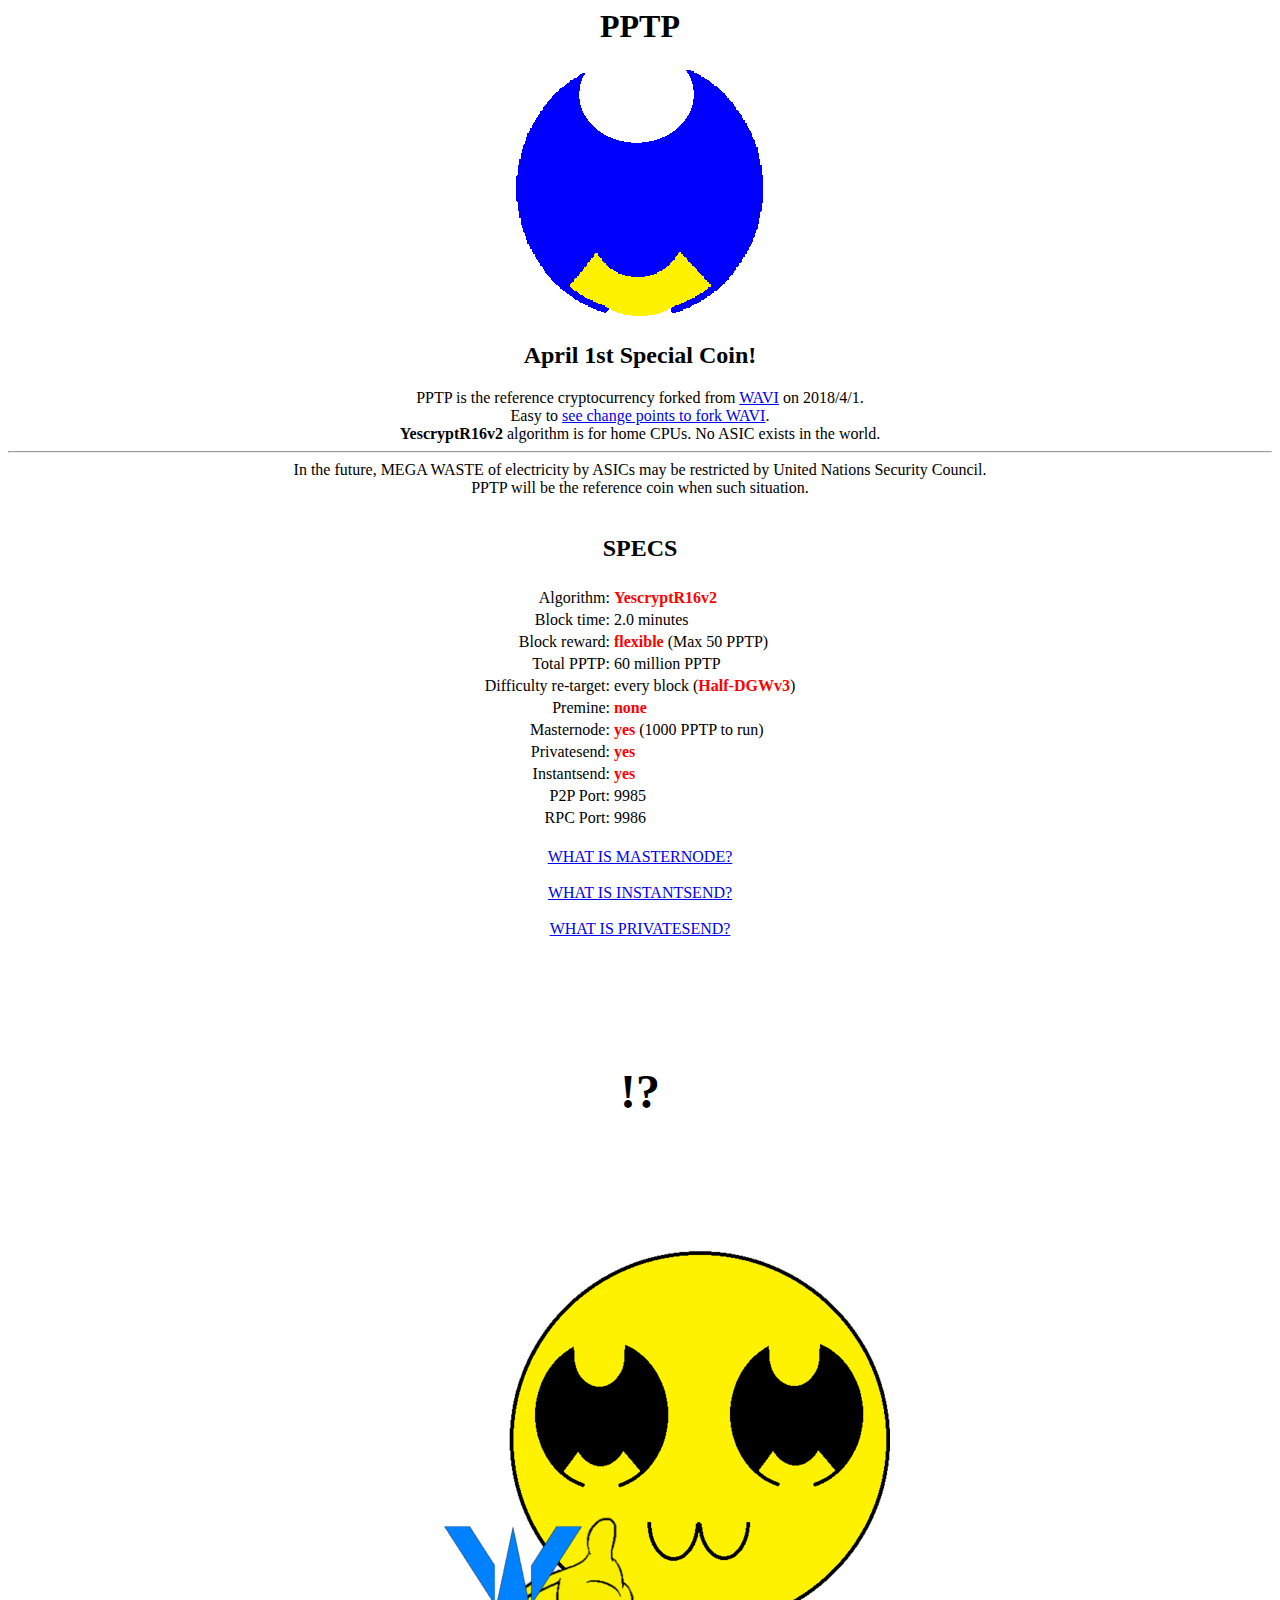
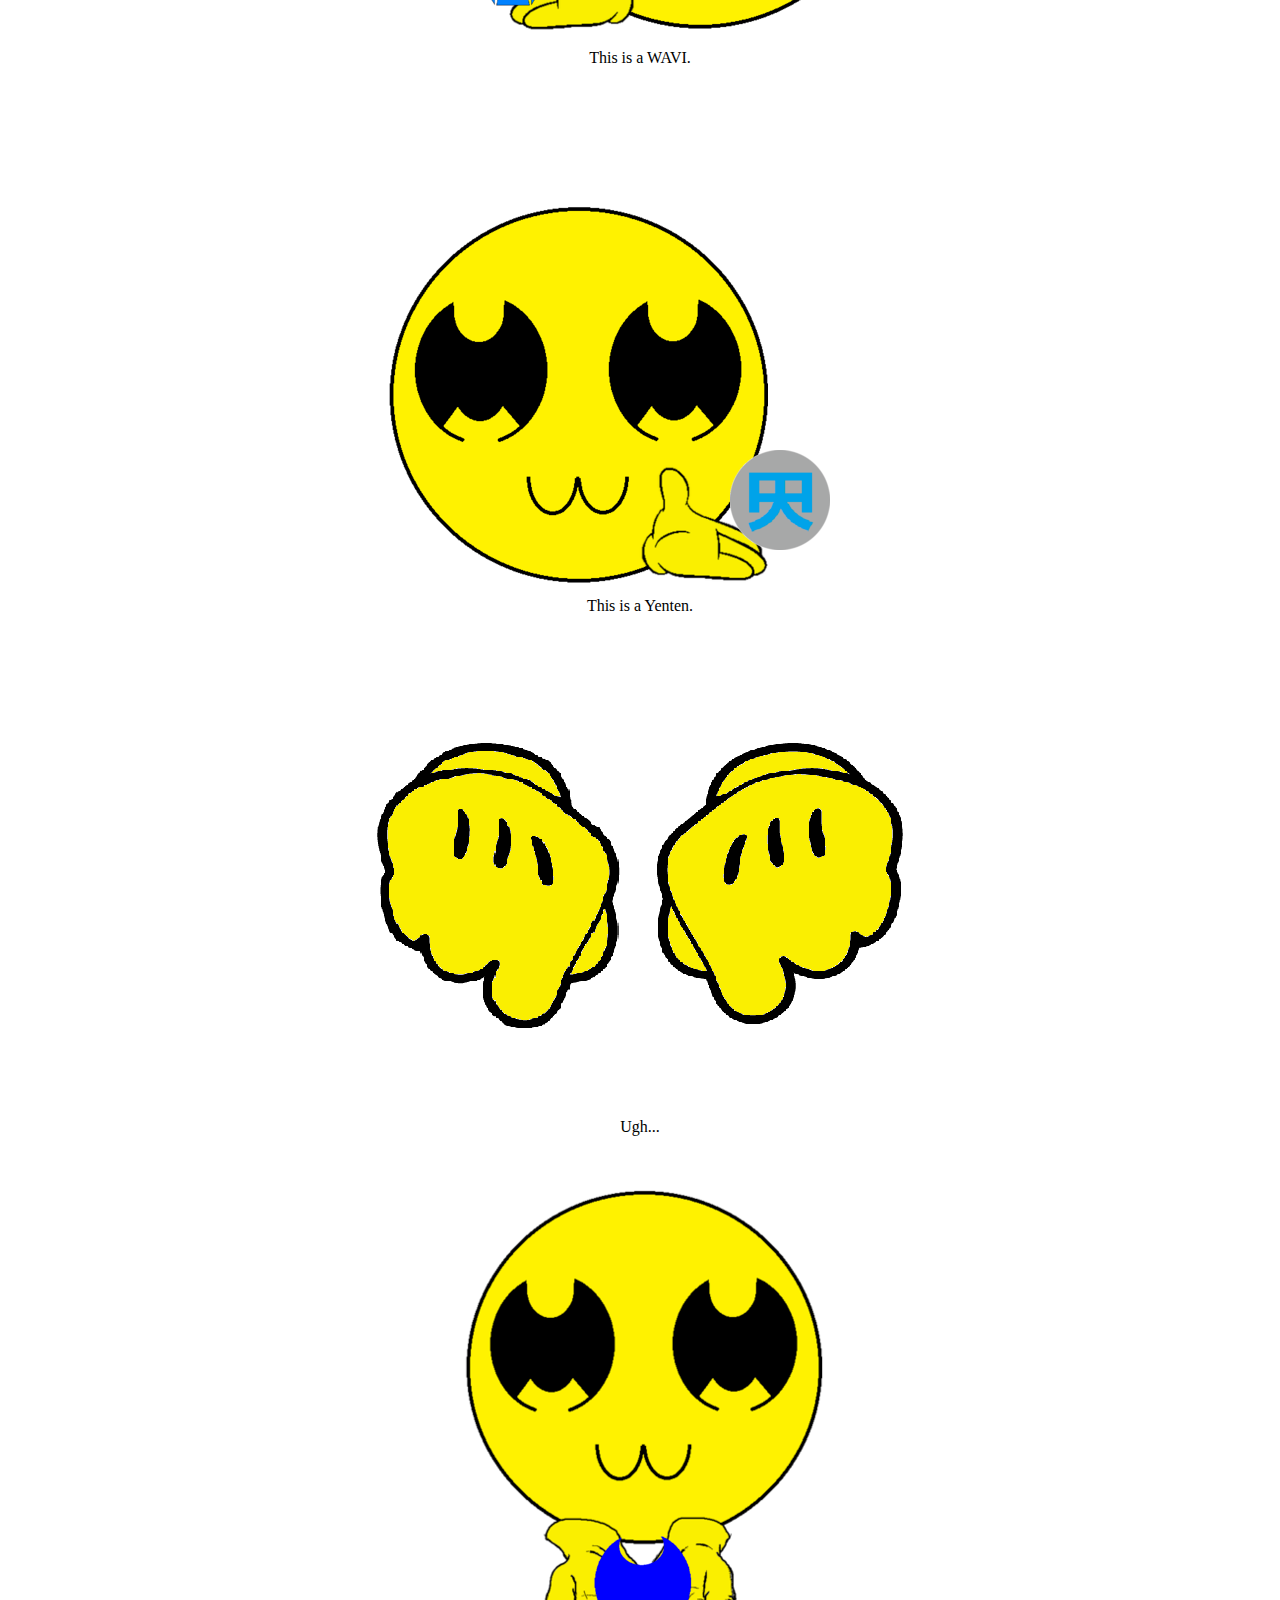
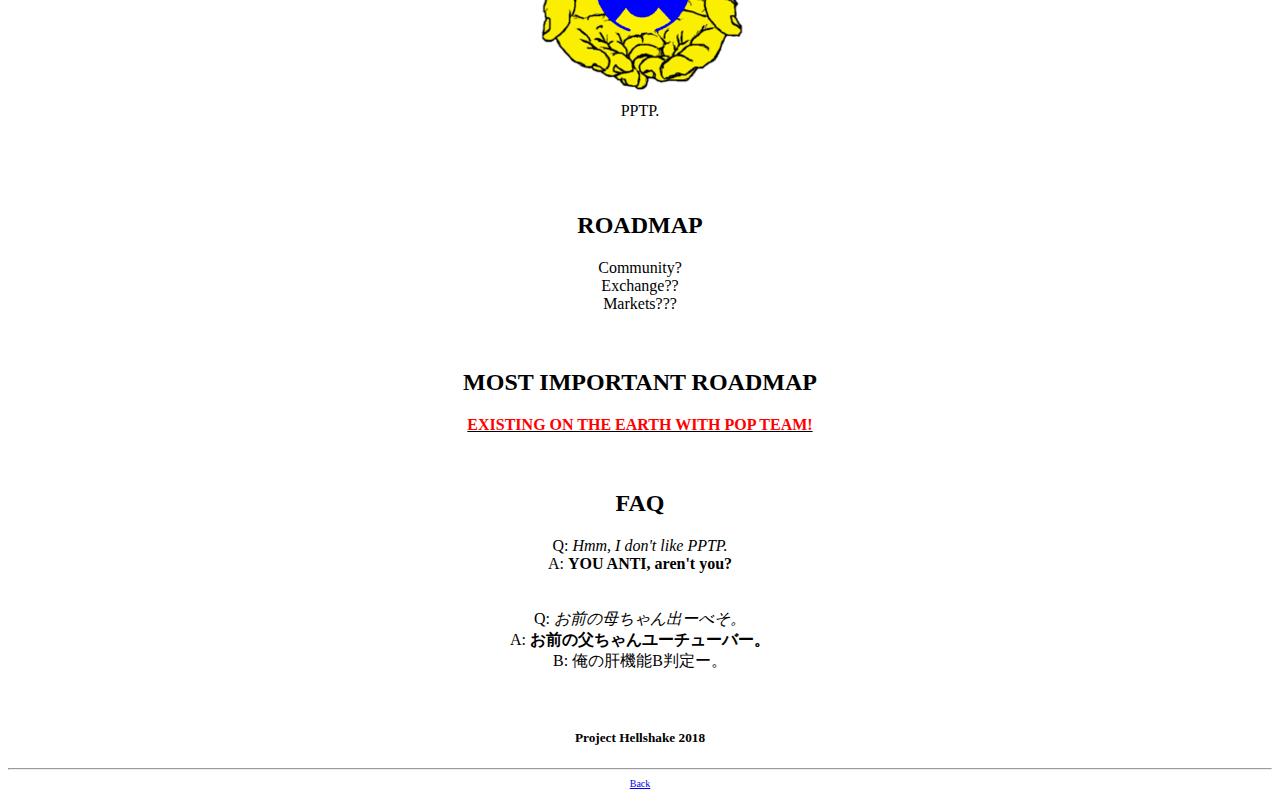
==== docs/index3.html @ 70b4ed7c "forked from WAVI" ====
<html>
<head>
<meta http-equiv="Content-Type" content="text/html\; charset=UTF-8">
<title>PPTP; YescryptR16v2 cryptocurrency</title>
</head>
<body>
<center><h1>PPTP</h1><img src="./bitcoin.png"></a><br>
<h2>April 1st Special Coin!</h2>
PPTP is the reference cryptocurrency forked from <a href="https://wavidev-the-man.github.io/wavi/index2.html" target="_blank">WAVI</a> on 2018/4/1.<br>
Easy to <a href="./wavi2pptp.txt" target="_blank">see change points to fork WAVI</a>.<br>
<b>YescryptR16v2</b> algorithm is for home CPUs. No ASIC exists in the world.<hr>
In the future, MEGA WASTE of electricity by ASICs may be restricted by United Nations Security Council.<br>
PPTP will be the reference coin when such situation.
<br>
<br>
<h2>SPECS</h2>
<font size="-1"><center><table><tr><th></th><th></th></tr>
<tr><td align="right" nowrap>Algorithm:</td><td align="left" nowrap> <b><font color=red>YescryptR16v2</font></b></td></tr>
<tr><td align="right" nowrap>Block time:</td><td align="left" nowrap> 2.0 minutes</td></tr>
<tr><td align="right" nowrap>Block reward:</td><td align="left" nowrap> <b><font color=red>flexible</font></b> (Max 50 PPTP)</td></tr>
<tr><td align="right" nowrap>Total PPTP:</td><td align="left" nowrap> 60 million PPTP</td></tr>
<tr><td align="right" nowrap>Difficulty re-target:</td><td align="left" nowrap> every block (<b><font color=red>Half-DGWv3</font></b>)</td></tr>
<tr><td align="right" nowrap>Premine:</td><td align="left" nowrap> <b><font color=red>none</font></b></td></tr>
<tr><td align="right" nowrap>Masternode:</td><td align="left" nowrap> <b><font color=red>yes</font></b> (1000 PPTP to run)</td></tr>
<tr><td align="right" nowrap>Privatesend:</td><td align="left" nowrap> <b><font color=red>yes</font></b></td></tr>
<tr><td align="right" nowrap>Instantsend:</td><td align="left" nowrap> <b><font color=red>yes</font></b></td></tr>
<tr><td align="right" nowrap>P2P Port:</td><td align="left" nowrap> 9985</td></tr>
<tr><td align="right" nowrap>RPC Port:</td><td align="left" nowrap> 9986</td></tr>
</table></center></font>
<br>
<a href="https://github.com/conan-equal-newone/pptp/blob/master/doc/masternode.md" target="_blank">WHAT IS MASTERNODE?</a>
<br><br>
<a href="https://github.com/conan-equal-newone/pptp/blob/master/doc/instantsend.md" target="_blank">WHAT IS INSTANTSEND?</a>
<br><br>
<a href="https://github.com/conan-equal-newone/pptp/blob/master/doc/privatesend.md" target="_blank">WHAT IS PRIVATESEND?</a>
<br><br>
<br><br><br><br><br><br>
<font size="7"><b>!?</b></font><br><br>
<img src="./ms_paint11.png"><br>This is a WAVI.<br><br>
<img src="./ms_paint22.png"><br>This is a Yenten.<br><br>
<img src="./ms_paint33.png"><br>Ugh...<br><br><br><br>
<img src="./ms_paint44.png"><br>PPTP.<br><br>
<br><br><br>
<h2>ROADMAP</h2>
Community?<br>
Exchange??<br>
Markets???<br>
<br><br>
<h2>MOST IMPORTANT ROADMAP</h2>
<b><u><font color=red>EXISTING ON THE EARTH WITH POP TEAM!</font></u></b><br>
<br><br>
<h2>FAQ</h2>
Q: <i>Hmm, I don't like PPTP.</i><br>
A: <b>YOU ANTI, aren't you?</b><br>
<br><br>
Q: <i>お前の母ちゃん出ーべそ。</i><br>
A: <b>お前の父ちゃんユーチューバー。</b><br>
B: 俺の肝機能B判定ー。<br>
<br><br>
<audio autoplay preload="auto" volume=0.2>
<source src="SC-88Pro.mp3">
<p>HTML5 not supported browser</p>
</audio>
<h5>Project Hellshake 2018</h5><hr>
<a href="./"><font size=1>Back</font></a>
</center></body>
</html>
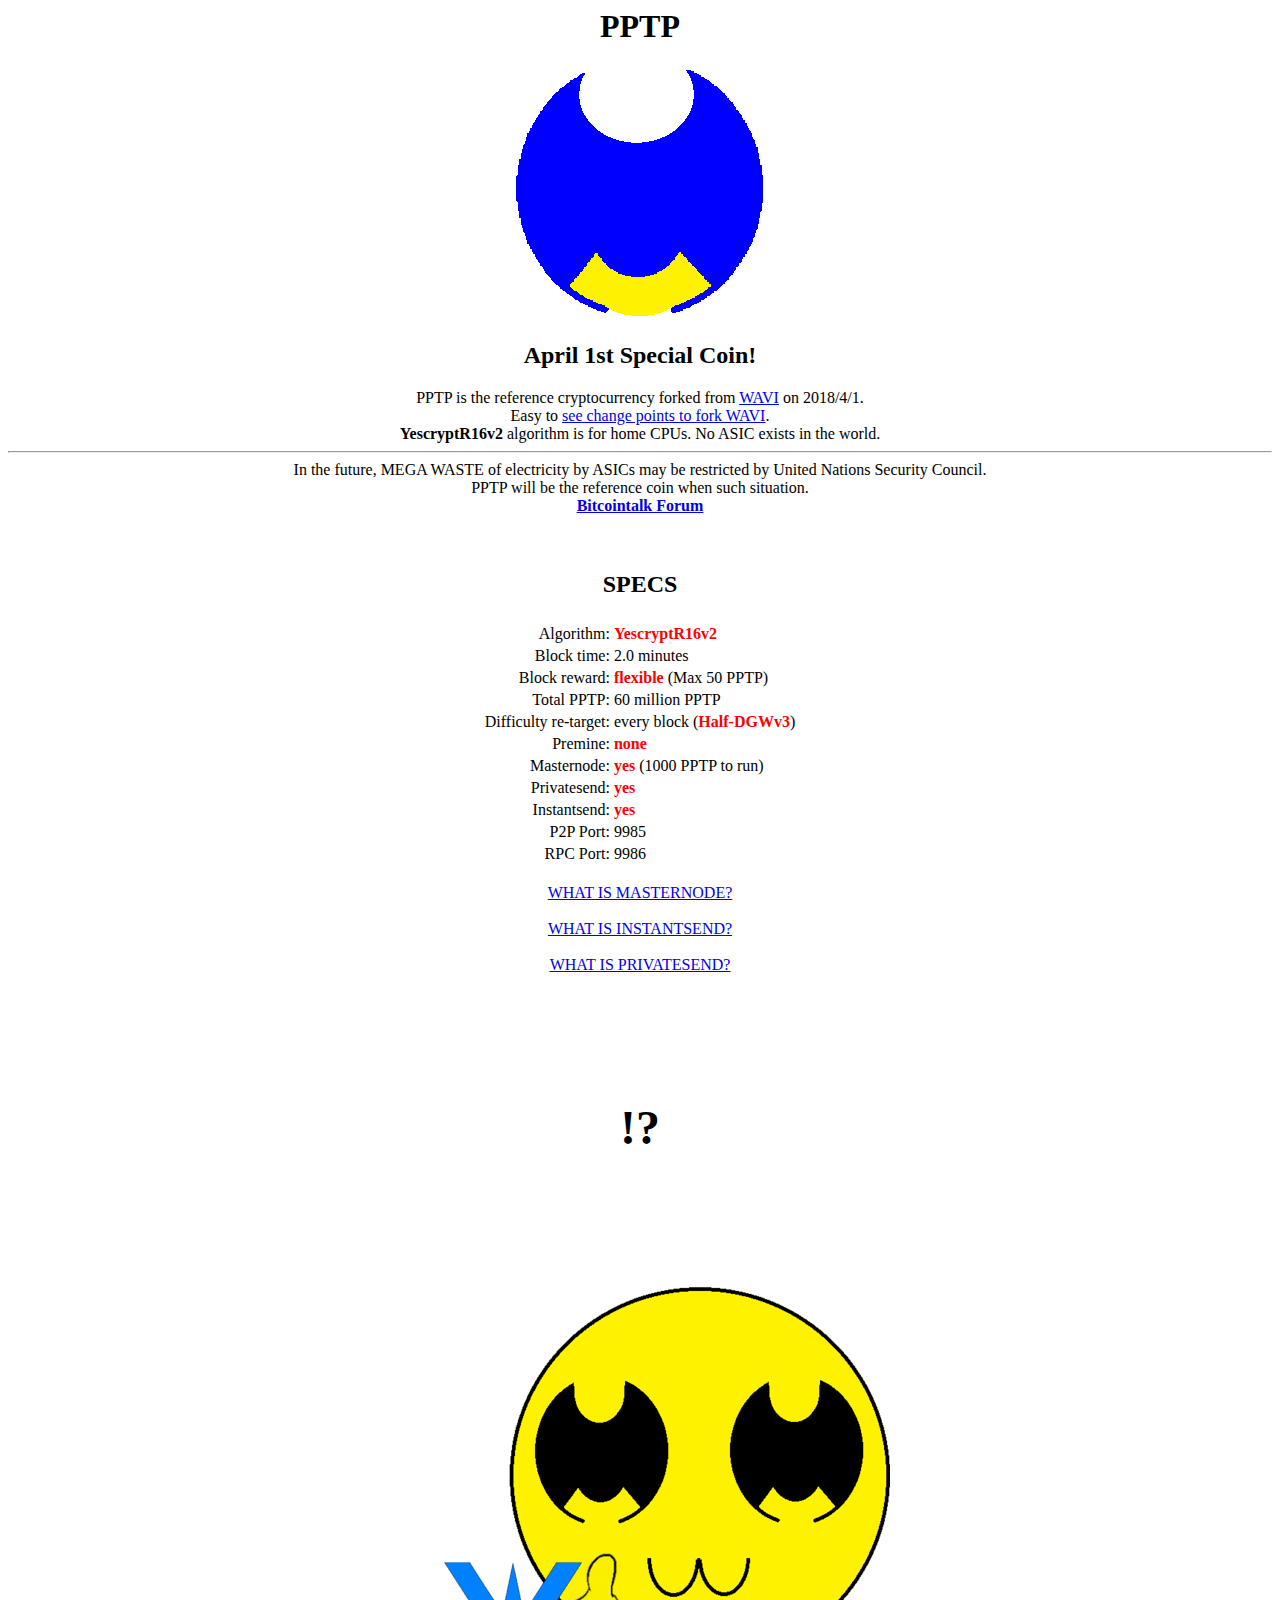
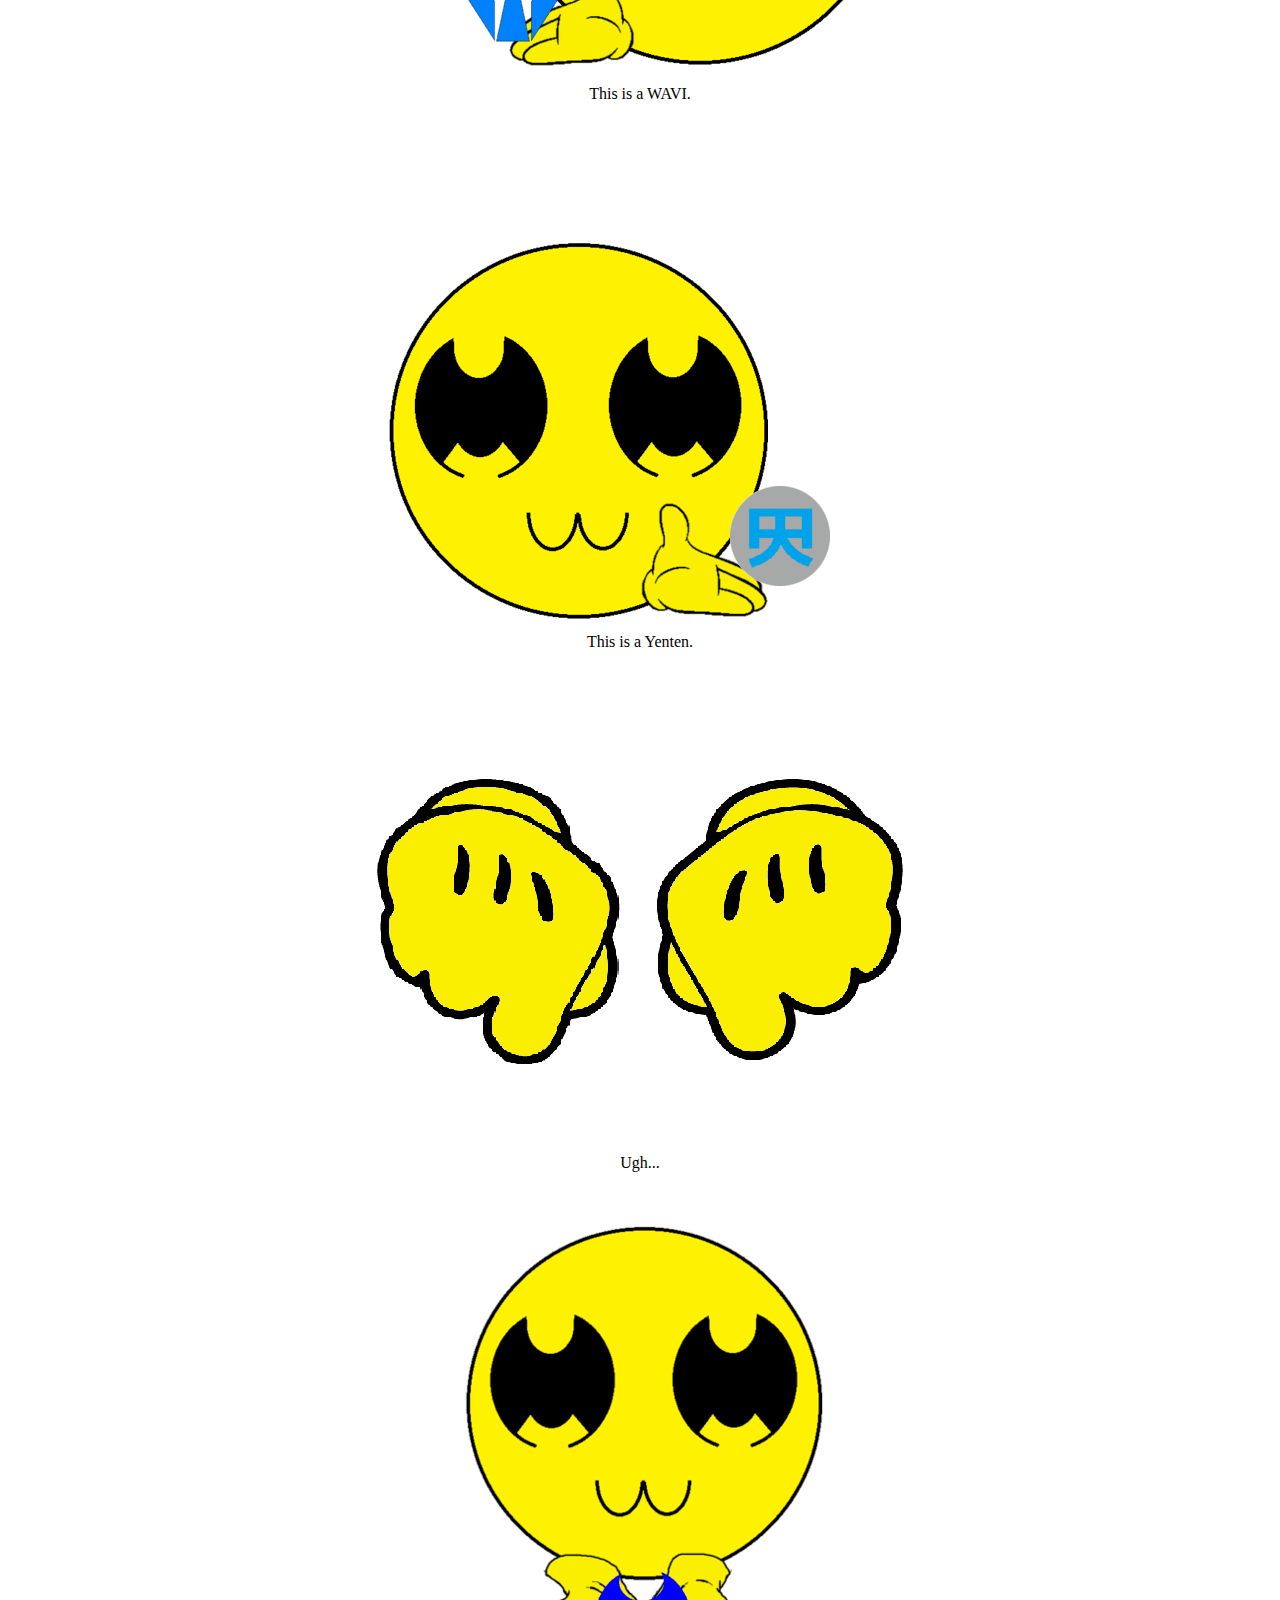
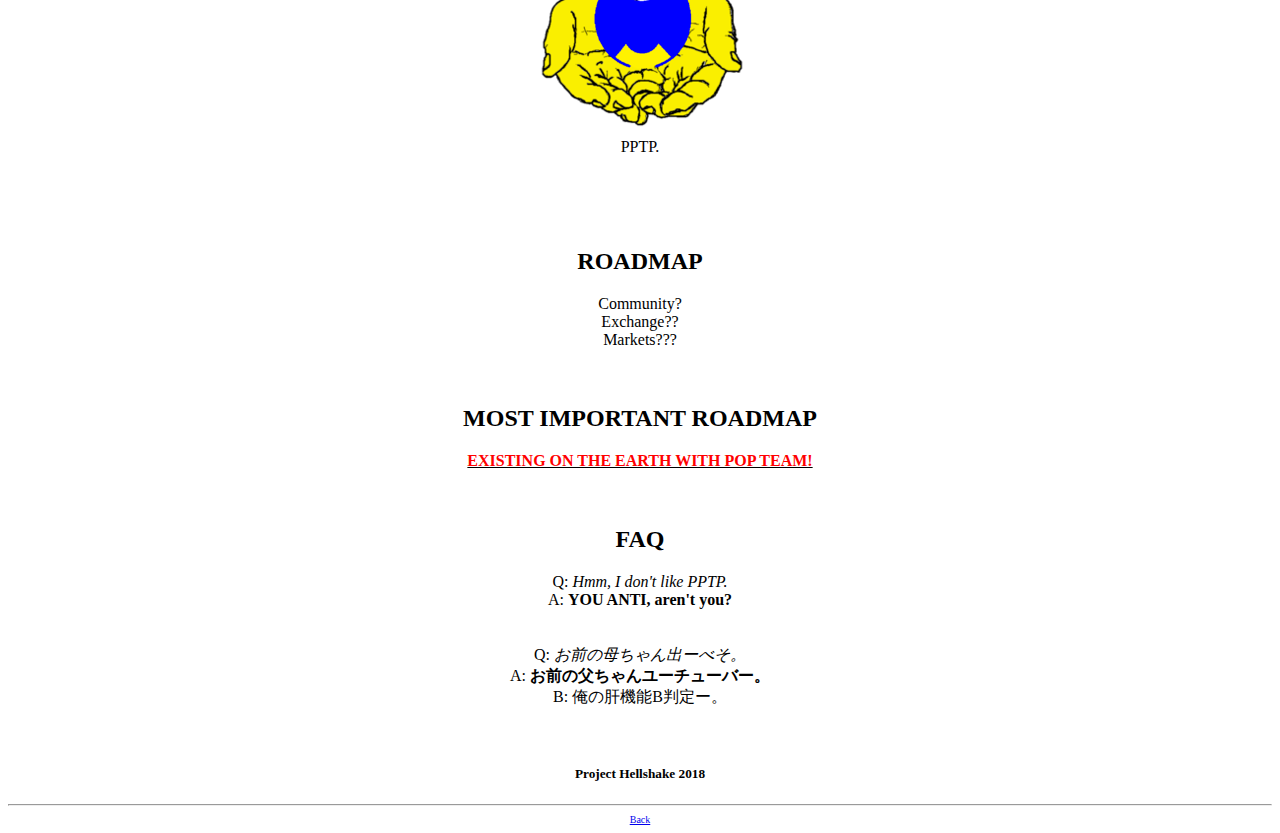
==== commit d7e0cd47: "add link" ====
--- a/docs/index3.html
+++ b/docs/index3.html
@@ -6,11 +6,12 @@
 <body>
 <center><h1>PPTP</h1><img src="./bitcoin.png"></a><br>
 <h2>April 1st Special Coin!</h2>
-PPTP is the reference cryptocurrency forked from <a href="https://wavidev-the-man.github.io/wavi/index2.html" target="_blank">WAVI</a> on 2018/4/1.<br>
+PPTP is the reference cryptocurrency forked from <a href="https://wavidev-the-man.github.io/wavi/" target="_blank">WAVI</a> on 2018/4/1.<br>
 Easy to <a href="./wavi2pptp.txt" target="_blank">see change points to fork WAVI</a>.<br>
 <b>YescryptR16v2</b> algorithm is for home CPUs. No ASIC exists in the world.<hr>
 In the future, MEGA WASTE of electricity by ASICs may be restricted by United Nations Security Council.<br>
-PPTP will be the reference coin when such situation.
+PPTP will be the reference coin when such situation.<br>
+<a href="https://bitcointalk.org/index.php?topic=3231748" target="_blank"><b>Bitcointalk Forum</b></a><br>
 <br>
 <br>
 <h2>SPECS</h2>
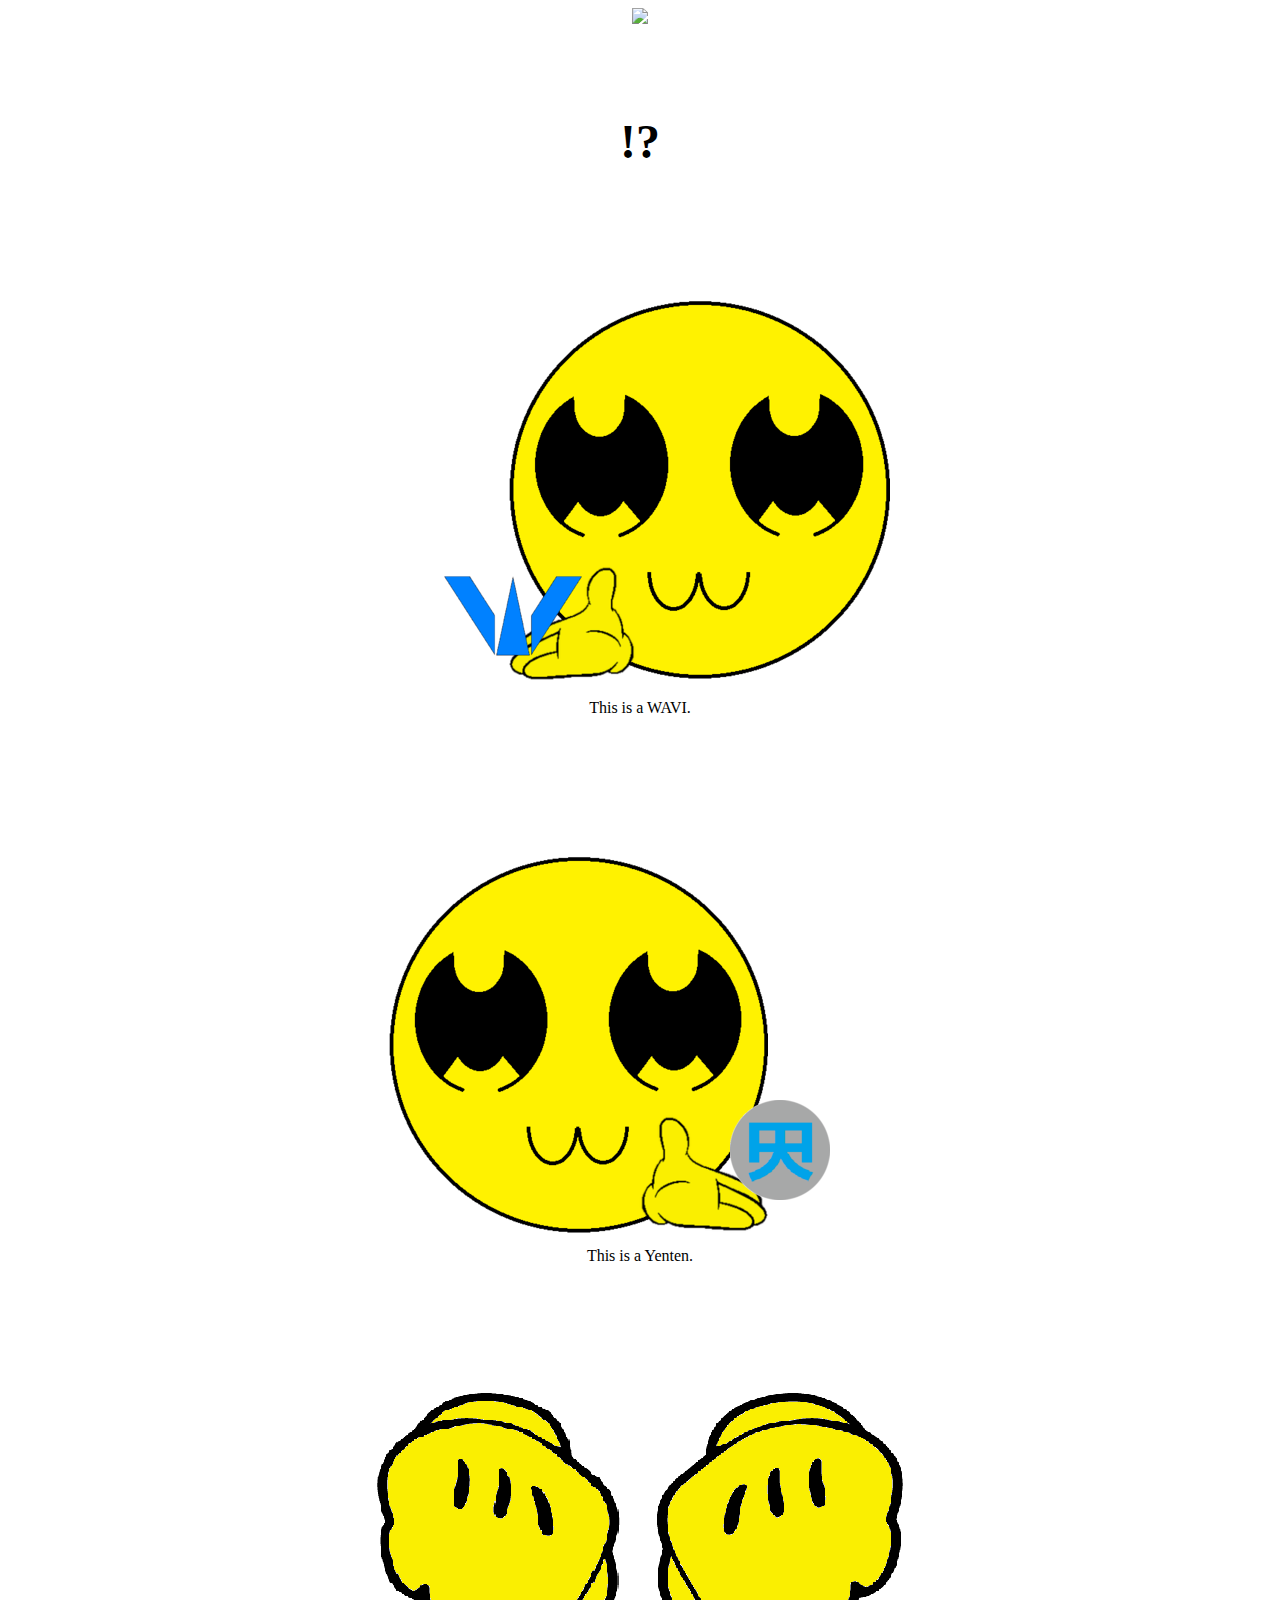
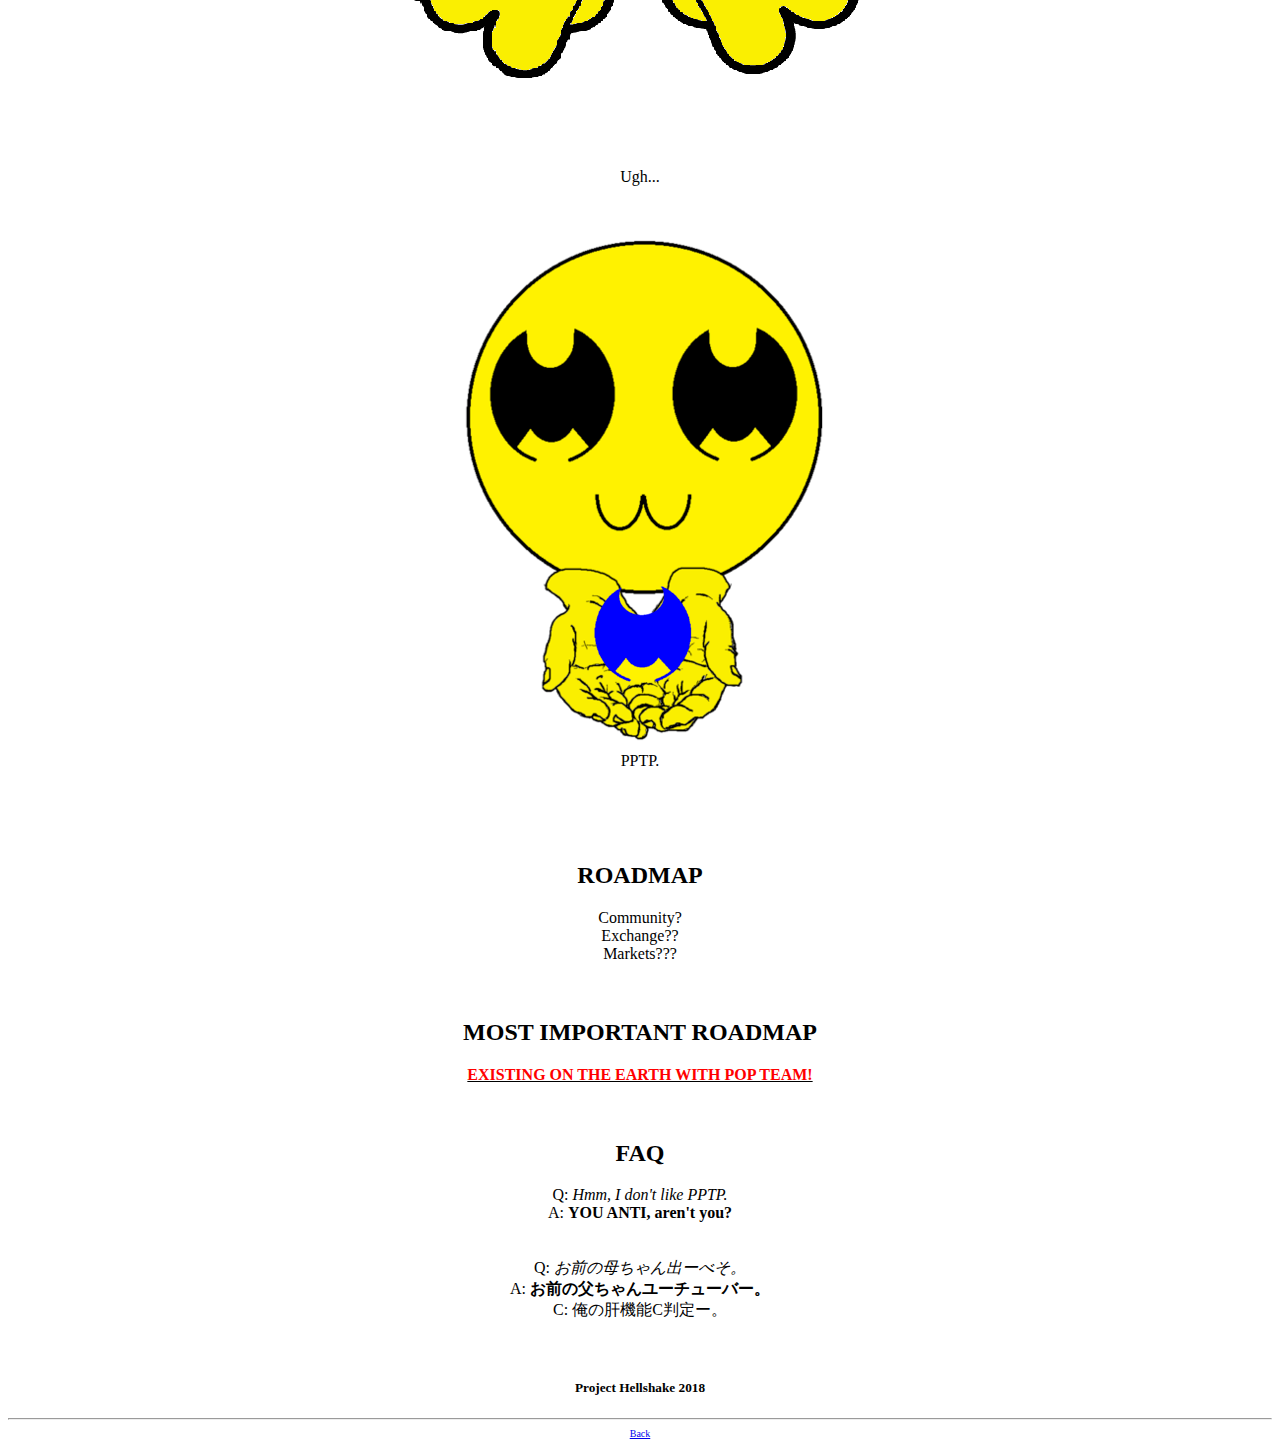
==== commit 1013c988: "How long have i thought my liver function is B?" ====
--- a/docs/index3.html
+++ b/docs/index3.html
@@ -4,7 +4,9 @@
 <title>PPTP; YescryptR16v2 cryptocurrency</title>
 </head>
 <body>
-<center><h1>PPTP</h1><img src="./bitcoin.png"></a><br>
+<center>
+<!--
+<h1>PPTP</h1><img src="./bitcoin.png"></a><br>
 <h2>April 1st Special Coin!</h2>
 PPTP is the reference cryptocurrency forked from <a href="https://wavidev-the-man.github.io/wavi/" target="_blank">WAVI</a> on 2018/4/1.<br>
 Easy to <a href="./wavi2pptp.txt" target="_blank">see change points to fork WAVI</a>.<br>
@@ -35,6 +37,8 @@
 <br><br>
 <a href="https://github.com/conan-equal-newone/pptp/blob/master/doc/privatesend.md" target="_blank">WHAT IS PRIVATESEND?</a>
 <br><br>
+-->
+<img src="./april_fool.png">
 <br><br><br><br><br><br>
 <font size="7"><b>!?</b></font><br><br>
 <img src="./ms_paint11.png"><br>This is a WAVI.<br><br>
@@ -56,7 +60,7 @@
 <br><br>
 Q: <i>お前の母ちゃん出ーべそ。</i><br>
 A: <b>お前の父ちゃんユーチューバー。</b><br>
-B: 俺の肝機能B判定ー。<br>
+C: 俺の肝機能C判定ー。<br>
 <br><br>
 <audio autoplay preload="auto" volume=0.2>
 <source src="SC-88Pro.mp3">
